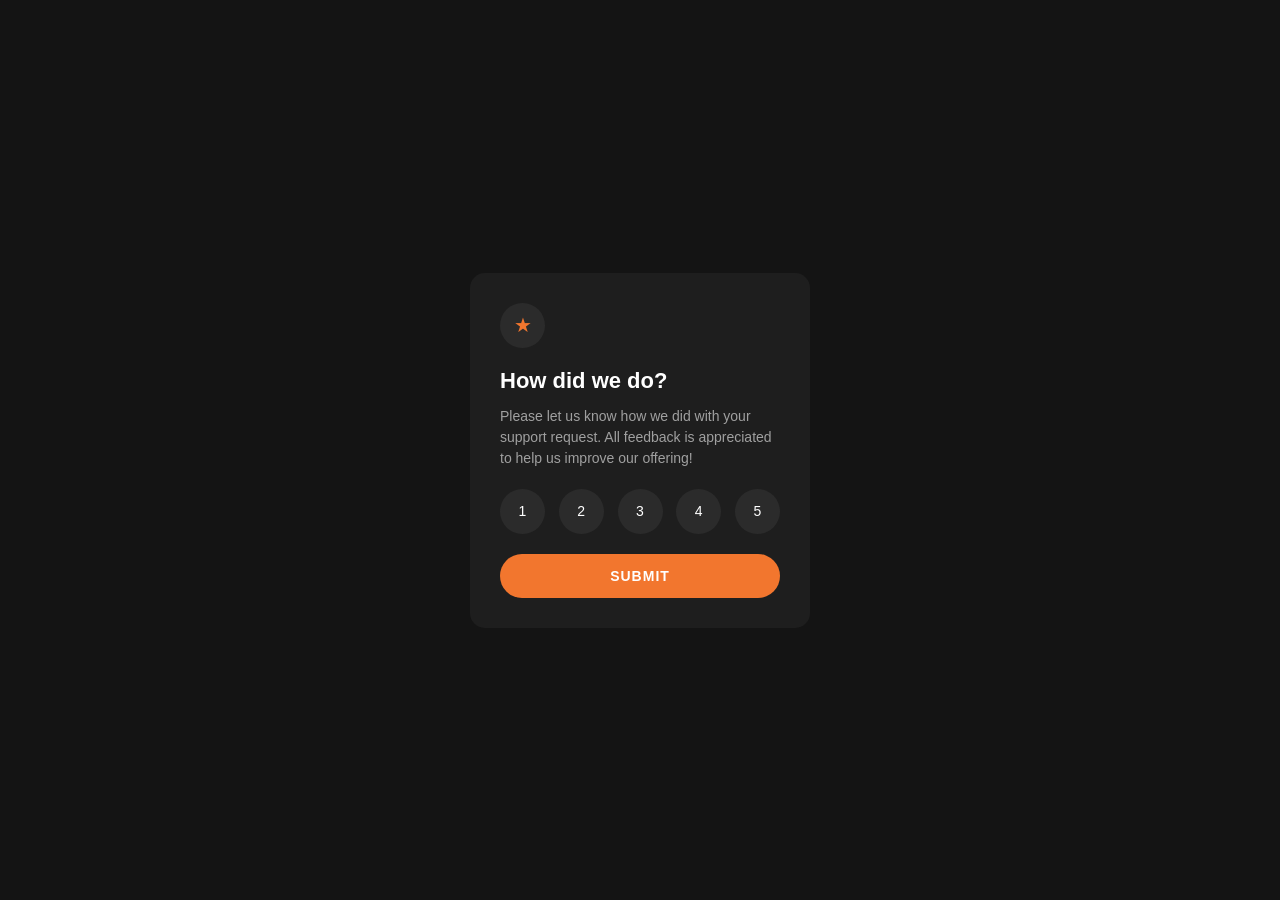
==== rating.html @ 92313cbd "done all my assignmet" ====
<!DOCTYPE html>
<html lang="en">
<head>
  <meta charset="UTF-8">
  <title>Rating Card</title>
  <link rel="stylesheet" href="style.css">
</head>
<body>

  <div class="rating">
    <div class="rating__icon">★</div>
    <h1 class="rating__title">How did we do?</h1>
    <p class="rating__text">
      Please let us know how we did with your support request.
      All feedback is appreciated to help us improve our offering!
    </p>

    <div class="rating__numbers">
      <button class="rating__number">1</button>
      <button class="rating__number">2</button>
      <button class="rating__number">3</button>
      <button class="rating__number">4</button>
      <button class="rating__number">5</button>
    </div>

    <button class="rating__submit">SUBMIT</button>
  </div>

</body>
</html>
---- style.css ----
* {
  margin: 0;
  padding: 0;
  box-sizing: border-box;
}

body {
  background-color: #141414;
  font-family: Arial, Helvetica, sans-serif;
  min-height: 100vh;
  display: flex;
  align-items: center;
  justify-content: center;
}

/* profile card */

.card {
  background-color: #1e1e1e;
  width: 300px;
  padding: 40px 25px;
  border-radius: 15px;
  text-align: center;
}

.card__avatar {
  width: 80px;
  height: 80px;
  border-radius: 50%;
  object-fit: cover;
  margin-bottom: 15px;
}

.card__name {
  color: #ffffff;
  font-size: 20px;
  margin-bottom: 5px;
}

.card__location {
  color: #9be92c;
  font-size: 14px;
  font-weight: bold;
  margin-bottom: 15px;
}

.card__bio {
  color: #ffffff;
  font-size: 14px;
  margin-bottom: 20px;
}

.card__links {
  list-style: none;
}

.card__link {
  display: block;
  background-color: #2b2b2b;
  color: #ffffff;
  text-decoration: none;
  padding: 12px;
  border-radius: 8px;
  margin-bottom: 12px;
  font-size: 14px;
}

.card__link:hover {
  background-color: #9be92c;
  color: #1e1e1e;
}

.next-btn {
  position: fixed;
  top: 20px;
  left: 20px;
  background-color: #9be92c;
  color: #1e1e1e;
  text-decoration: none;
  padding: 10px 18px;
  border-radius: 8px;
  font-size: 14px;
  font-weight: bold;
}

.next-btn:hover {
  background-color: #82c924;
}

/* rating card */

.rating {
  background-color: #1e1e1e;
  width: 340px;
  padding: 30px;
  border-radius: 15px;
}

.rating__icon {
  background-color: #2b2b2b;
  color: #f2762e;
  width: 45px;
  height: 45px;
  border-radius: 50%;
  display: flex;
  align-items: center;
  justify-content: center;
  font-size: 20px;
  margin-bottom: 20px;
}

.rating__title {
  color: #ffffff;
  font-size: 22px;
  margin-bottom: 12px;
}

.rating__text {
  color: #a0a0a0;
  font-size: 14px;
  line-height: 1.5;
  margin-bottom: 20px;
}

.rating__numbers {
  display: flex;
  justify-content: space-between;
  margin-bottom: 20px;
}

.rating__number {
  background-color: #2b2b2b;
  color: #ffffff;
  border: none;
  width: 45px;
  height: 45px;
  border-radius: 50%;
  font-size: 14px;
  cursor: pointer;
}

.rating__number:hover {
  background-color: #f2762e;
  color: #ffffff;
}

.rating__submit {
  background-color: #f2762e;
  color: #ffffff;
  border: none;
  width: 100%;
  padding: 14px;
  border-radius: 25px;
  font-size: 14px;
  font-weight: bold;
  letter-spacing: 1px;
  cursor: pointer;
}

.rating__submit:hover {
  background-color: #ffffff;
  color: #f2762e;
}
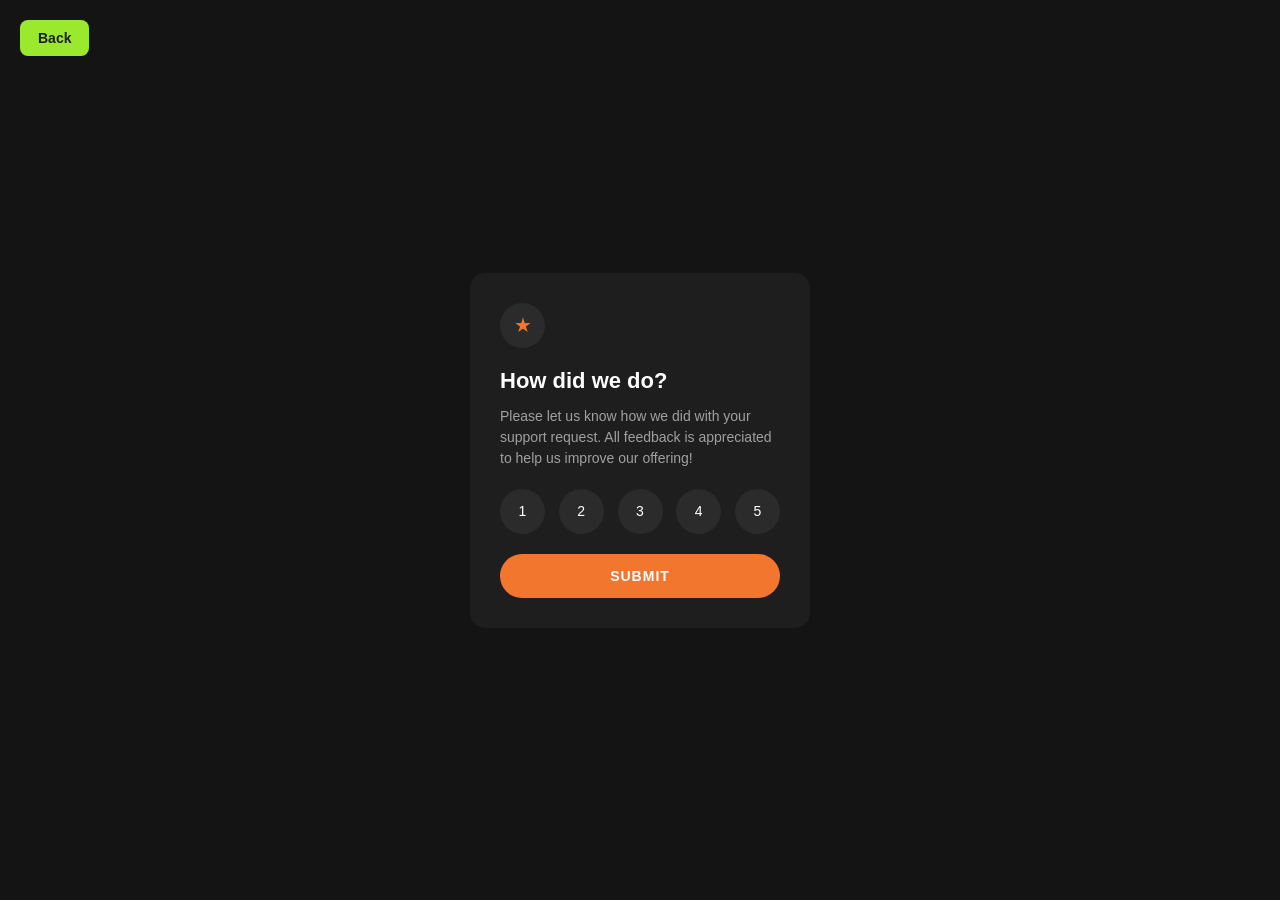
==== commit 2d05236f: "added back btn" ====
--- a/rating.html
+++ b/rating.html
@@ -6,7 +6,7 @@
   <link rel="stylesheet" href="style.css">
 </head>
 <body>
-
+   <a class="next-btn" href="index.html">Back</a>
   <div class="rating">
     <div class="rating__icon">★</div>
     <h1 class="rating__title">How did we do?</h1>
